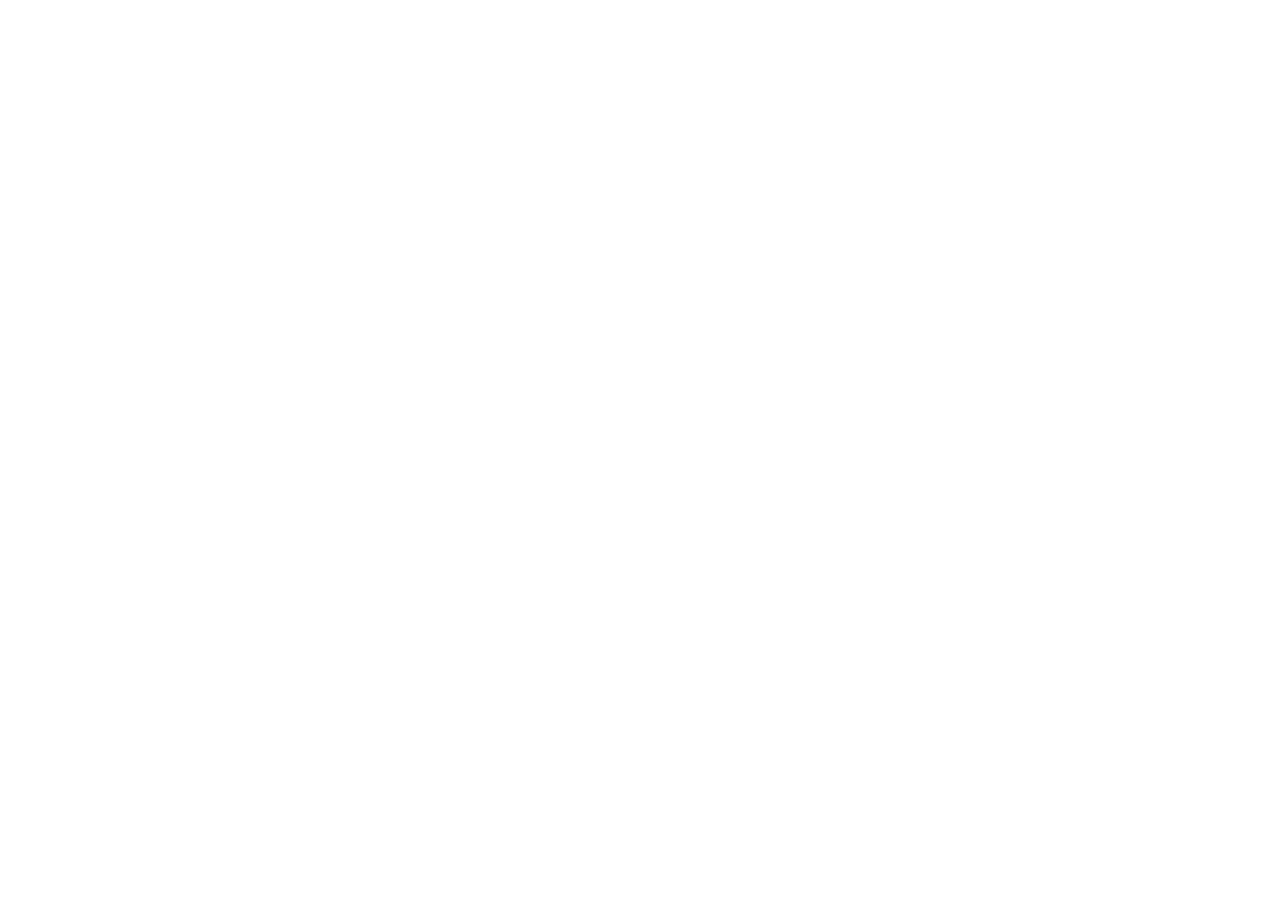
==== index.html @ 315d60ac "Сделал все задания. 3 и 4 в отдельных файлах" ====
<!DOCTYPE html>
<html lang="en">

<head>
    <meta charset="UTF-8">
    <meta name="viewport" content="width=device-width, initial-scale=1.0">
    <title>Document</title>
</head>

<body>

    <script src="main.js"></script>
</body>

</html>
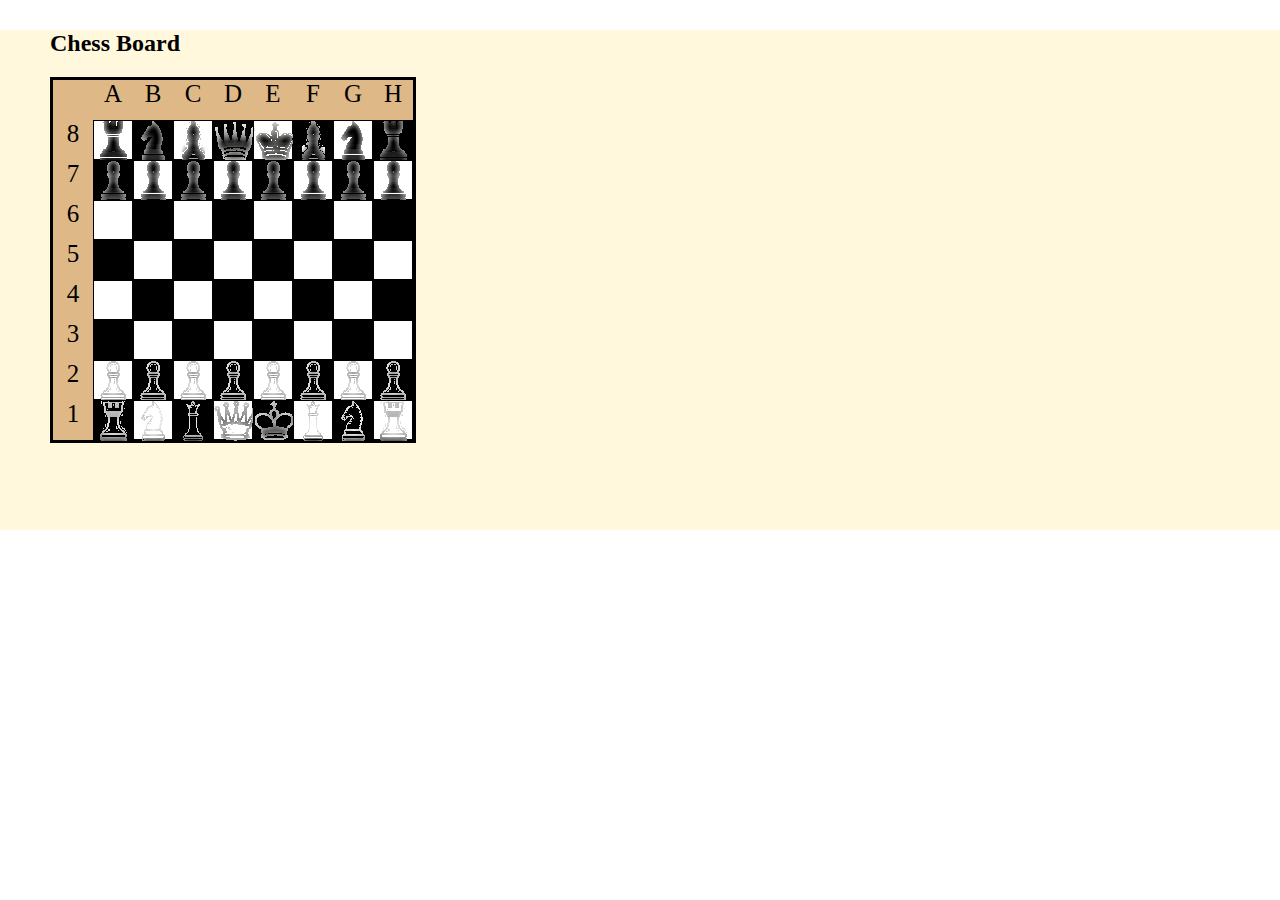
==== commit ae726bcf: "Задания в 2 разных файлах html. У каждого свои файлы css и js" ====
--- a/index.html
+++ b/index.html
@@ -4,12 +4,13 @@
 <head>
     <meta charset="UTF-8">
     <meta name="viewport" content="width=device-width, initial-scale=1.0">
-    <title>Document</title>
+    <title>ChessBoard</title>
+    <link rel="stylesheet" href="style.css">
 </head>
 
 <body>
 
-    <script src="main.js"></script>
+    <script src="testChess.js"></script>
 </body>
 
 </html>--- a/style.css
+++ b/style.css
@@ -0,0 +1,69 @@
+* {
+    margin: 0;
+    padding: 0;
+}
+
+.main{
+    margin-top: 30px;
+    background-color: cornsilk;
+    height: 500px;   
+}
+
+.title{
+    margin-left: 50px;
+}
+
+.lettersDiv{
+    display: flex;
+    flex-wrap: wrap; 
+    justify-content: center;
+    height: 40px;
+    width: 360px;
+}
+
+.numbersDiv{
+    display: flex;
+    flex-wrap:wrap;
+    justify-content: center;
+    height: 320px;
+    width: 40px;
+}
+
+.board{
+    margin-top: 20px;
+    margin-left: 50px;
+    display: flex;
+    flex-wrap: wrap;
+    height: 360px;
+    width: 360px;
+    border: 3px solid black;
+    background-color: white;
+}
+
+.chessBoard {
+    display: flex;
+    flex-wrap: wrap;
+    justify-content: center;
+    height: 320px;
+    width: 320px;
+}
+
+.letters{
+    background-color: burlywood;
+    width: 40px;
+    height: 40px;
+    font-size: 25px;
+    text-align: center;
+}
+
+.cell {
+    border: 1px solid black;
+    width: 40px;
+    height: 40px;
+    text-align: center;
+    box-sizing: border-box;
+}
+
+.black{
+    background-color:black;
+}
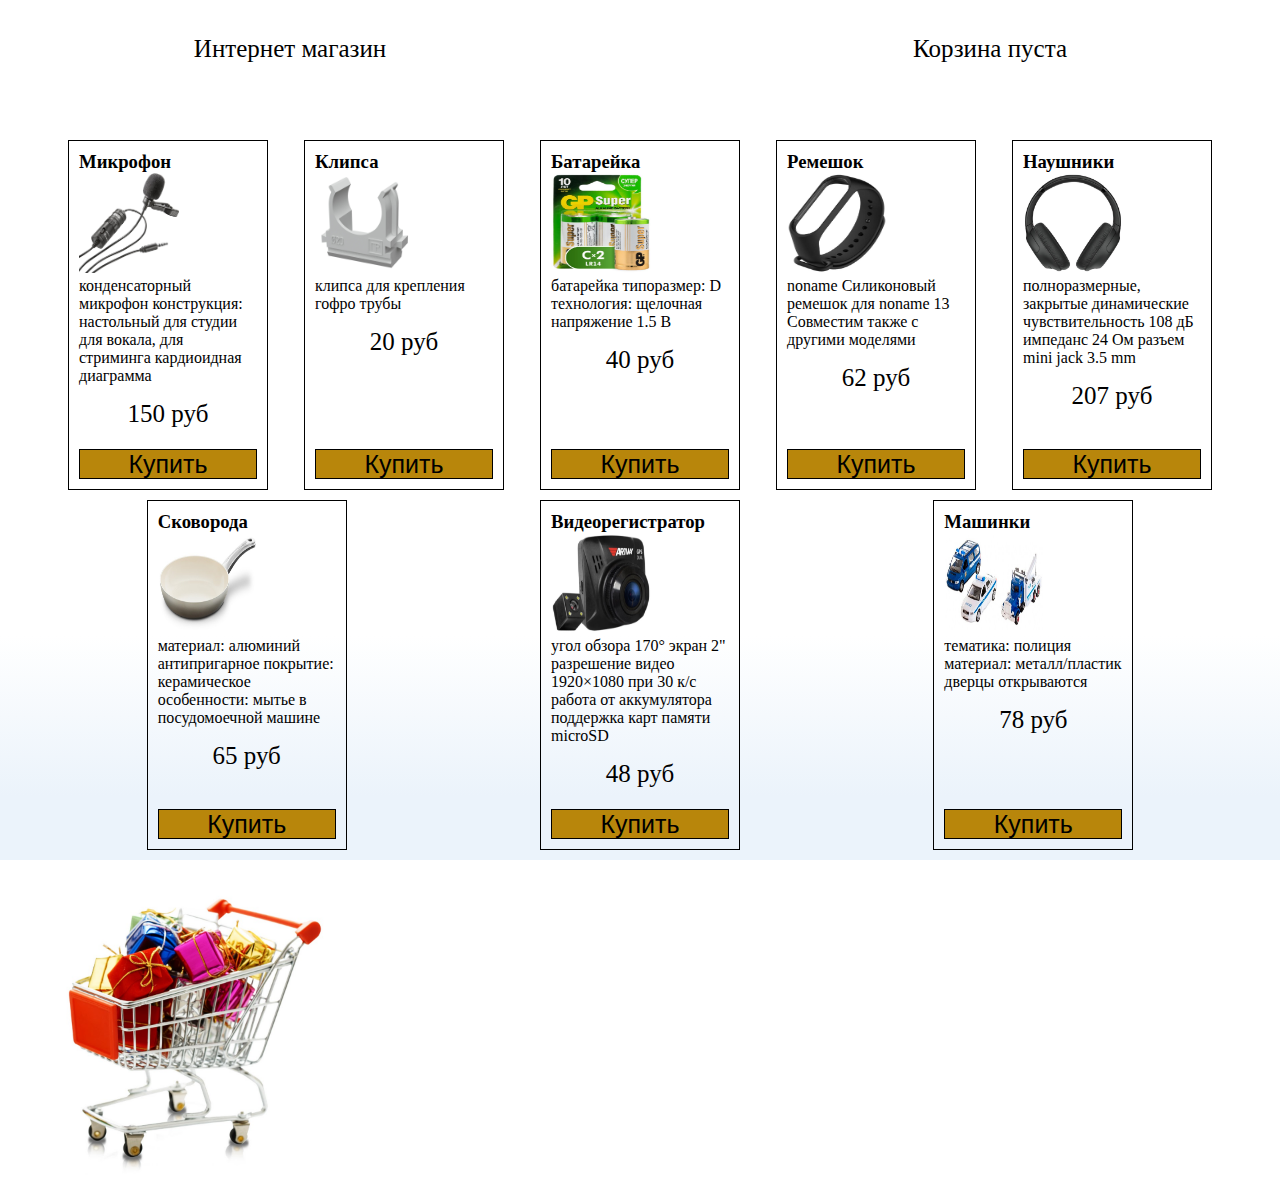
==== commit acb6cd0f: "lesson_6" ====
--- a/index.html
+++ b/index.html
@@ -4,13 +4,92 @@
 <head>
     <meta charset="UTF-8">
     <meta name="viewport" content="width=device-width, initial-scale=1.0">
-    <title>ChessBoard</title>
     <link rel="stylesheet" href="style.css">
+    <title>Lesson_6</title>
 </head>
 
 <body>
-
-    <script src="testChess.js"></script>
+    <div class='header'>
+        <div class="logo">Интернет магазин</div>
+        <div class='basket'></div>
+    </div>
+    <div class='content'>
+        <div class='block'>
+            <h3>Микрофон</h3>
+            <img src="img/0.jpg" alt="" width="100px" height="100px" data-img='0'>
+            <p>конденсаторный микрофон
+                конструкция: настольный для
+                студии для вокала, для стриминга кардиоидная диаграмма</p>
+            <p class="price">150 руб</p>
+            <button class='button' data-id='0'>Купить</button>
+        </div>
+        <div class='block'>
+            <h3>Клипса</h3>
+            <img src="img/1.jpg" alt="" width="100px" height="100px" data-img='1'>
+            <p>клипса для крепления гофро трубы</p>
+            <p class="price">20 руб</p>
+            <button class='button' data-id='1'>Купить</button>
+        </div>
+        <div class='block'>
+            <h3>Батарейка</h3>
+            <img src="img/2.jpg" alt="" width="100px" height="100px" data-img='2'>
+            <p>батарейка
+                типоразмер: D
+                технология: щелочная
+                напряжение 1.5 В</p>
+            <p class="price">40 руб</p>
+            <button class='button' data-id='2'>Купить</button>
+        </div>
+        <div class='block'>
+            <h3>Ремешок</h3>
+            <img src="img/3.jpg" alt="" width="100px" height="100px" data-img='3'>
+            <p>noname Силиконовый ремешок для noname 13 Совместим также с другими моделями</p>
+            <p class="price">62 руб</p>
+            <button class='button' data-id='3'>Купить</button>
+        </div>
+        <div class='block'>
+            <h3>Наушники</h3>
+            <img src="img/4.jpg" alt="" width="100px" height="100px" data-img='4'>
+            <p>полноразмерные, закрытые
+                динамические
+                чувствительность 108 дБ
+                импеданс 24 Ом
+                разъем mini jack 3.5 mm</p>
+            <p class="price">207 руб</p>
+            <button class='button' data-id='4'>Купить</button>
+        </div>
+        <div class='block'>
+            <h3>Сковорода</h3>
+            <img src="img/5.jpg" alt="" width="100px" height="100px" data-img='5'>
+            <p>материал: алюминий
+                антипригарное покрытие: керамическое
+                особенности: мытье в посудомоечной машине </p>
+            <p class="price">65 руб</p>
+            <button class='button' data-id='5'>Купить</button>
+        </div>
+        <div class='block'>
+            <h3>Видеорегистратор</h3>
+            <img src="img/6.jpg" alt="" width="100px" height="100px" data-img='6'>
+            <p>угол обзора 170°
+                экран 2"
+                разрешение видео 1920×1080 при 30 к/с
+                работа от аккумулятора
+                поддержка карт памяти microSD</p>
+            <p class="price">48 руб</p>
+            <button class='button' data-id='6'>Купить</button>
+        </div>
+        <div class='block'>
+            <h3>Машинки</h3>
+            <img src="img/7.jpg" alt="" width="100px" height="100px" data-img='7'>
+            <p>тематика: полиция
+                материал: металл/пластик
+                дверцы открываются</p>
+            <p class="price">78 руб</p>
+            <button class='button' data-id='7'>Купить</button>
+        </div>
+    </div>
+    <div class="bigImg"></div>
+    <script src="main.js"></script>
 </body>
 
 </html>--- a/style.css
+++ b/style.css
@@ -1,69 +1,82 @@
-* {
+*{
     margin: 0;
     padding: 0;
 }
 
-.main{
-    margin-top: 30px;
-    background-color: cornsilk;
-    height: 500px;   
+.header{
+    height: 100px;
+    /* border: 1px solid #000; */
+    display: flex;
+    justify-content: space-between;
+    align-items: center;
+    padding-left: 40px;
+    padding-right: 40px;
 }
 
-.title{
-    margin-left: 50px;
-}
-
-.lettersDiv{
-    display: flex;
-    flex-wrap: wrap; 
-    justify-content: center;
-    height: 40px;
-    width: 360px;
-}
-
-.numbersDiv{
-    display: flex;
-    flex-wrap:wrap;
-    justify-content: center;
-    height: 320px;
-    width: 40px;
-}
-
-.board{
-    margin-top: 20px;
-    margin-left: 50px;
-    display: flex;
-    flex-wrap: wrap;
-    height: 360px;
-    width: 360px;
-    border: 3px solid black;
-    background-color: white;
-}
-
-.chessBoard {
-    display: flex;
-    flex-wrap: wrap;
-    justify-content: center;
-    height: 320px;
-    width: 320px;
-}
-
-.letters{
-    background-color: burlywood;
-    width: 40px;
-    height: 40px;
+.logo{
+    width: 150px;
+    width: 500px;
+    height: 30px;
     font-size: 25px;
     text-align: center;
 }
 
-.cell {
-    border: 1px solid black;
-    width: 40px;
-    height: 40px;
+.basket{
+    width: 150px;
+    width: 500px;
+    height: 30px;
+    font-size: 25px;
     text-align: center;
-    box-sizing: border-box;
 }
 
-.black{
-    background-color:black;
+.content{
+    background: linear-gradient(0deg, 
+    #EBF3FB 8.84%, 
+    rgba(152, 195, 232, 0) 31.12%);
+    margin-top: 40px;
+    padding-left: 50px;
+    padding-right: 50px;
+    display: flex;
+    justify-content:space-around;
+    flex-wrap: wrap;
+    align-items: center;
 }
+ 
+.block{
+    box-sizing: border-box;
+    margin-left: 5px;
+    margin-right: 5px;
+    margin-bottom: 10px;
+    width: 200px;
+    height: 350px;
+    border: 1px solid #000;
+    padding: 10px;
+    position: relative;
+}
+
+.button{
+    position: absolute;
+    width: 178px;
+    height: 30px;
+    border: 1px solid black;
+    font-size: 25px;
+    text-align: center;
+    background:darkgoldenrod;
+    bottom: 10px;
+}
+
+.price{
+    text-align: center;
+    font-size: 25px;
+    padding-top: 15px;
+}
+
+.mouseOnButton{
+    background: coral;
+}
+
+.bigImage{
+    margin-top: 15px;
+    padding-left: 40px;
+    height: 300px; 
+}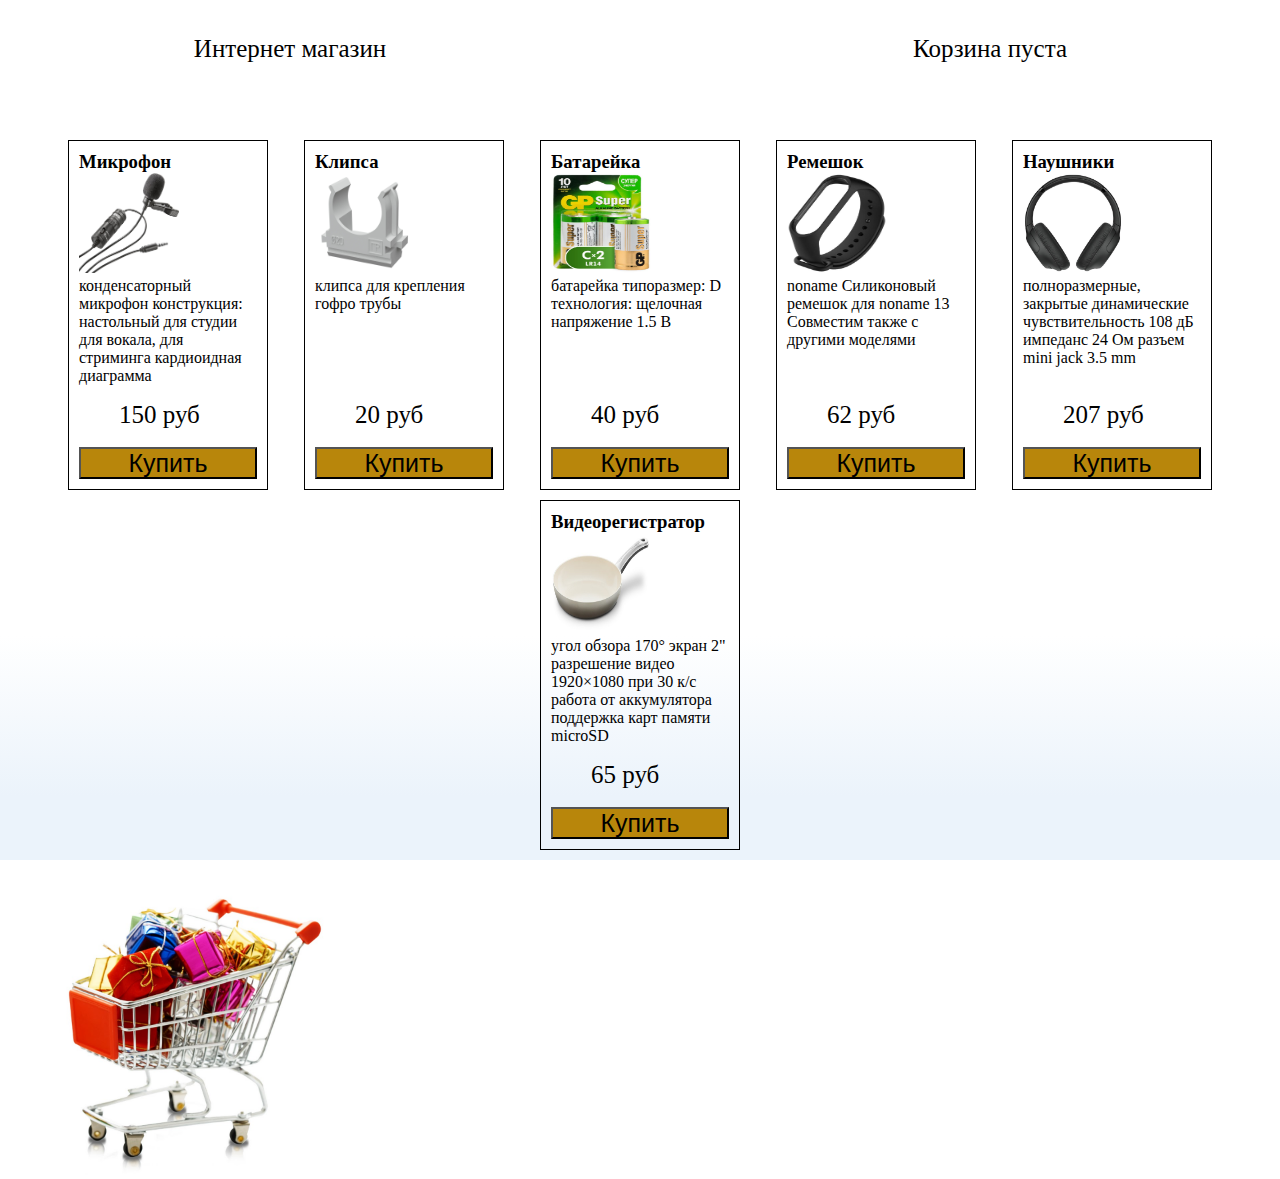
==== commit 2e7b9407: "lesson_7" ====
--- a/index.html
+++ b/index.html
@@ -5,7 +5,7 @@
     <meta charset="UTF-8">
     <meta name="viewport" content="width=device-width, initial-scale=1.0">
     <link rel="stylesheet" href="style.css">
-    <title>Lesson_6</title>
+    <title>Lesson_7</title>
 </head>
 
 <body>
@@ -14,81 +14,17 @@
         <div class='basket'></div>
     </div>
     <div class='content'>
-        <div class='block'>
-            <h3>Микрофон</h3>
-            <img src="img/0.jpg" alt="" width="100px" height="100px" data-img='0'>
-            <p>конденсаторный микрофон
-                конструкция: настольный для
-                студии для вокала, для стриминга кардиоидная диаграмма</p>
-            <p class="price">150 руб</p>
-            <button class='button' data-id='0'>Купить</button>
-        </div>
-        <div class='block'>
-            <h3>Клипса</h3>
-            <img src="img/1.jpg" alt="" width="100px" height="100px" data-img='1'>
-            <p>клипса для крепления гофро трубы</p>
-            <p class="price">20 руб</p>
-            <button class='button' data-id='1'>Купить</button>
-        </div>
-        <div class='block'>
-            <h3>Батарейка</h3>
-            <img src="img/2.jpg" alt="" width="100px" height="100px" data-img='2'>
-            <p>батарейка
-                типоразмер: D
-                технология: щелочная
-                напряжение 1.5 В</p>
-            <p class="price">40 руб</p>
-            <button class='button' data-id='2'>Купить</button>
-        </div>
-        <div class='block'>
-            <h3>Ремешок</h3>
-            <img src="img/3.jpg" alt="" width="100px" height="100px" data-img='3'>
-            <p>noname Силиконовый ремешок для noname 13 Совместим также с другими моделями</p>
-            <p class="price">62 руб</p>
-            <button class='button' data-id='3'>Купить</button>
-        </div>
-        <div class='block'>
-            <h3>Наушники</h3>
-            <img src="img/4.jpg" alt="" width="100px" height="100px" data-img='4'>
-            <p>полноразмерные, закрытые
-                динамические
-                чувствительность 108 дБ
-                импеданс 24 Ом
-                разъем mini jack 3.5 mm</p>
-            <p class="price">207 руб</p>
-            <button class='button' data-id='4'>Купить</button>
-        </div>
-        <div class='block'>
-            <h3>Сковорода</h3>
-            <img src="img/5.jpg" alt="" width="100px" height="100px" data-img='5'>
-            <p>материал: алюминий
-                антипригарное покрытие: керамическое
-                особенности: мытье в посудомоечной машине </p>
-            <p class="price">65 руб</p>
-            <button class='button' data-id='5'>Купить</button>
-        </div>
-        <div class='block'>
-            <h3>Видеорегистратор</h3>
-            <img src="img/6.jpg" alt="" width="100px" height="100px" data-img='6'>
-            <p>угол обзора 170°
-                экран 2"
-                разрешение видео 1920×1080 при 30 к/с
-                работа от аккумулятора
-                поддержка карт памяти microSD</p>
-            <p class="price">48 руб</p>
-            <button class='button' data-id='6'>Купить</button>
-        </div>
-        <div class='block'>
-            <h3>Машинки</h3>
-            <img src="img/7.jpg" alt="" width="100px" height="100px" data-img='7'>
-            <p>тематика: полиция
-                материал: металл/пластик
-                дверцы открываются</p>
-            <p class="price">78 руб</p>
-            <button class='button' data-id='7'>Купить</button>
-        </div>
     </div>
     <div class="bigImg"></div>
+    <div id='basketPopup'>
+
+    </div>
+    <div id='deliveryPopup'>
+
+    </div>
+    <div id='commentsPopup'>
+
+    </div>
     <script src="main.js"></script>
 </body>
 
--- a/style.css
+++ b/style.css
@@ -54,11 +54,15 @@
     position: relative;
 }
 
+.cardImg{
+    width: 100px;
+    height: 100px;
+}
+
 .button{
     position: absolute;
     width: 178px;
-    height: 30px;
-    border: 1px solid black;
+    height: 32px;
     font-size: 25px;
     text-align: center;
     background:darkgoldenrod;
@@ -66,9 +70,12 @@
 }
 
 .price{
-    text-align: center;
+    /* text-align: center; */
     font-size: 25px;
-    padding-top: 15px;
+    /* padding-top: 15px; */
+    position: absolute;
+    bottom: 60px;
+    left: 50px;
 }
 
 .mouseOnButton{
@@ -79,4 +86,77 @@
     margin-top: 15px;
     padding-left: 40px;
     height: 300px; 
-}+}
+
+#basketPopup {
+    width: 70%;
+    background: #EEE;
+    position: absolute;
+    top: 70px;
+    left: 65px;
+    border: 2px solid #ccc;
+    border-radius: 6px;
+    padding: 30px;
+    box-shadow: 5px 5px 10px #555;
+    display: none;
+}
+
+.closePopup{
+    position: absolute;
+    top: 10px;
+    right: 10px;
+    color: red;
+    border: none;
+    font-size: 20px;
+}
+
+.plusMinus{
+    font-size: 25px;
+    width: 30px;
+    margin-left: 10px;
+}
+
+.bottomButton{
+    position: absolute;
+    bottom: 10px;
+    right:  50px; 
+    color: red;
+    border: none;
+    font-size: 25px;
+}
+
+ #deliveryPopup {
+    width: 50%;
+    background: #EEE;
+    position: absolute;
+    top: 70px;
+    left: 65px;
+    border: 2px solid #ccc;
+    border-radius: 6px;
+    padding: 30px;
+    box-shadow: 5px 5px 10px #555;
+    display: none;
+}
+
+.popupHeading{
+    font-size: 22px;
+    padding-bottom: 15px;
+}
+
+.submitButton{
+    margin: 15px;
+    font-size: 20px;
+}
+
+#commentsPopup {
+    width: 50%;
+    background: #EEE;
+    position: absolute;
+    top: 70px;
+    left: 65px;
+    border: 2px solid #ccc;
+    border-radius: 6px;
+    padding: 30px;
+    box-shadow: 5px 5px 10px #555;
+    display: none;
+}
